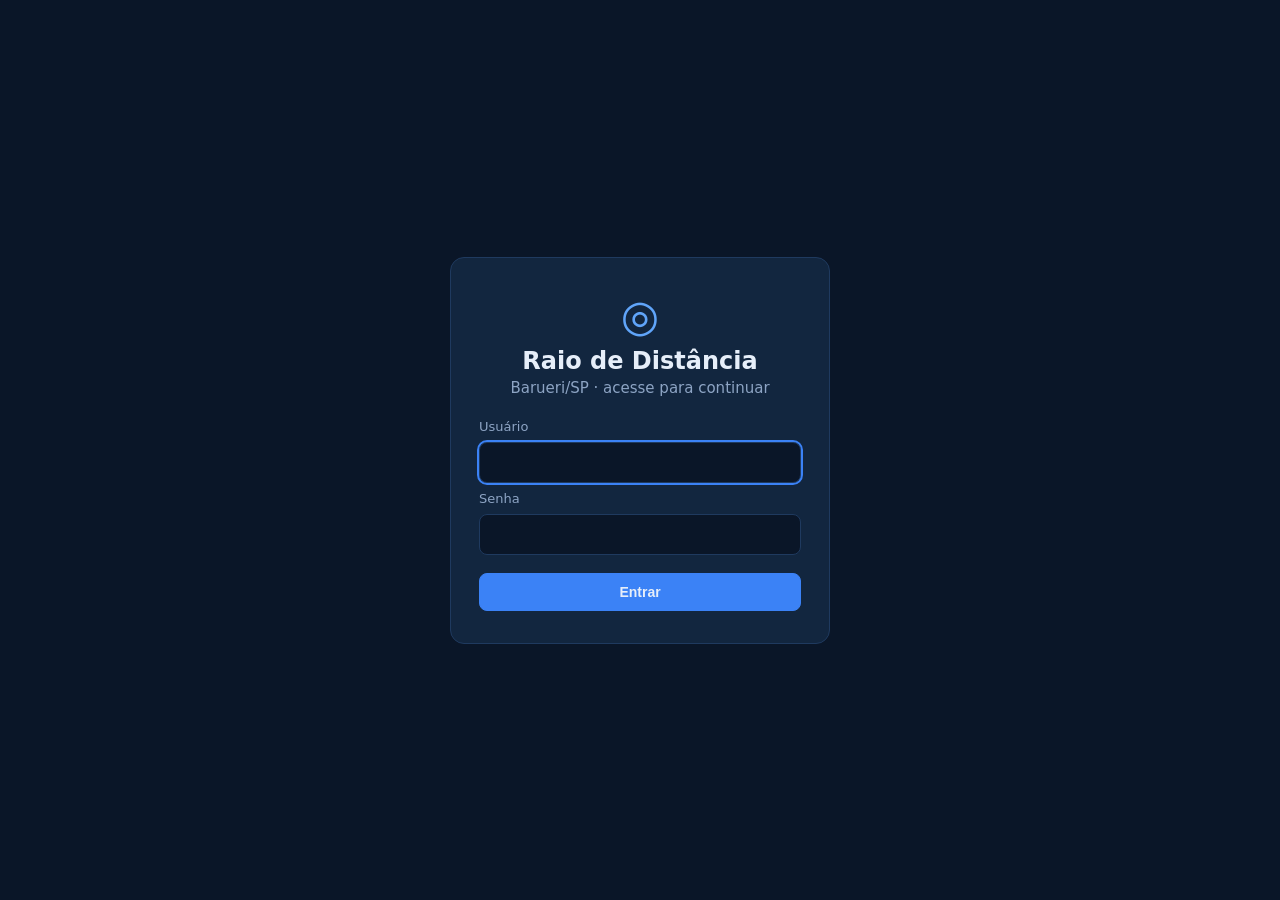
==== login.html @ b9fec945 "Login, perfis de motoboy, entregas salvas, busca de endereço melhorada e arte dos raios Co-Authored-" ====
<!DOCTYPE html>
<html lang="pt-BR">
<head>
  <meta charset="UTF-8">
  <meta name="viewport" content="width=device-width, initial-scale=1">
  <title>Entrar – Raio de Distância</title>
  <link rel="stylesheet" href="css/style.css">
</head>
<body class="login-page">
  <main class="login-card">
    <span class="brand-icon" aria-hidden="true">◎</span>
    <h1>Raio de Distância</h1>
    <p class="login-sub">Barueri/SP · acesse para continuar</p>

    <form id="loginForm" autocomplete="off">
      <label for="user">Usuário</label>
      <input id="user" type="text" required autofocus>

      <label for="pass">Senha</label>
      <input id="pass" type="password" required>

      <div id="loginError" class="message error" hidden role="alert">Usuário ou senha incorretos.</div>
      <button type="submit" class="btn primary">Entrar</button>
    </form>
  </main>
  <script src="js/login.js"></script>
</body>
</html>
---- css/style.css ----
/* ==========================================================
   Raio de Distância – Barueri/SP
   Tema: azul-marinho, painéis com bordas discretas
   ========================================================== */
:root {
  --bg: #0a1628;
  --bg-2: #0f1f38;
  --panel: #12263f;
  --border: #1f3a5f;
  --text: #e6eef9;
  --muted: #8da4c4;
  --blue: #3b82f6;
  --blue-2: #60a5fa;

  /* cores das faixas (usadas no JS e no CSS) */
  --r1: #ef4444;
  --r2: #f59e0b;
  --r3: #22c55e;
  --r4: #3b82f6;
  --r5: #dc2626;
}

* { box-sizing: border-box; }
html, body { height: 100%; margin: 0; }
body {
  display: flex; flex-direction: column;
  background: var(--bg); color: var(--text);
  font-family: "Inter", "Segoe UI", system-ui, -apple-system, sans-serif;
  font-size: 15px;
}

/* ---------- Topo ---------- */
.topbar {
  display: flex; gap: 16px; align-items: center; flex-wrap: wrap;
  padding: 12px 20px;
  background: var(--bg-2); border-bottom: 1px solid var(--border);
}
.brand { display: flex; align-items: center; gap: 10px; min-width: 220px; }
.brand-icon { font-size: 28px; color: var(--blue-2); }
.brand h1 { margin: 0; font-size: 18px; }
.brand small { color: var(--muted); display: block; max-width: 260px; }

.search { flex: 1; display: flex; gap: 8px; min-width: 260px; }
.search input, .ref-form input {
  flex: 1; min-width: 0;
  padding: 10px 14px; border-radius: 8px;
  border: 1px solid var(--border); background: var(--bg);
  color: var(--text); font-size: 15px;
}
input:focus { outline: 2px solid var(--blue); border-color: transparent; }

.btn {
  padding: 10px 16px; border-radius: 8px; cursor: pointer;
  border: 1px solid var(--border); background: var(--panel);
  color: var(--text); font-size: 14px; font-weight: 600;
}
.btn:hover { border-color: var(--blue); }
.btn.primary { background: var(--blue); border-color: var(--blue); }
.btn.primary:hover { background: #2563eb; }
.btn:disabled { opacity: .6; cursor: wait; }

/* ---------- Layout ---------- */
.layout { flex: 1; display: flex; min-height: 0; }
.map-wrap { flex: 1; position: relative; min-width: 0; }
#map { position: absolute; inset: 0; background: #0a1628; }
.map-btn { position: absolute; z-index: 1000; left: 12px; bottom: 24px; box-shadow: 0 2px 8px #0008; }

.sidebar {
  width: 380px; max-width: 100%; overflow-y: auto;
  padding: 14px; display: flex; flex-direction: column; gap: 14px;
  background: var(--bg-2); border-left: 1px solid var(--border);
}
.panel {
  background: var(--panel); border: 1px solid var(--border);
  border-radius: 10px; padding: 14px;
}
.panel h2 {
  margin: 0 0 10px; font-size: 13px; letter-spacing: .08em;
  text-transform: uppercase; color: var(--blue-2);
  display: flex; justify-content: space-between; align-items: center;
}
.note { color: var(--muted); font-size: 12px; margin: 10px 0 0; }
.empty { color: var(--muted); }

.link {
  background: none; border: 0; color: var(--muted); cursor: pointer;
  font-size: 12px; text-transform: none; letter-spacing: 0;
}
.link:hover { color: var(--text); text-decoration: underline; }

/* ---------- Mensagens ---------- */
.message { padding: 12px 14px; border-radius: 10px; font-size: 14px; }
.message.error { background: #3b1219; border: 1px solid #7f1d2b; color: #fecaca; }
.message.info  { background: #10294a; border: 1px solid var(--border); color: var(--blue-2); }

/* ---------- Resultado ---------- */
.result-distance { font-size: 40px; font-weight: 800; line-height: 1.1; margin: 4px 0; }
.result-address { color: var(--muted); margin: 0 0 8px; word-break: break-word; }
.badge {
  display: inline-block; padding: 5px 12px; border-radius: 999px;
  font-weight: 700; font-size: 13px; color: #fff;
}
.result-row { margin: 10px 0 0; font-size: 14px; }
.result-row span { color: var(--muted); }

/* ---------- Entrega ---------- */
.delivery {
  display: flex; gap: 12px; margin: 14px 0 4px; padding: 12px;
  background: var(--bg); border: 1px solid var(--border); border-radius: 10px;
}
.delivery > div { flex: 1; }
.delivery span { display: block; color: var(--muted); font-size: 12px; }
.delivery b { font-size: 22px; color: var(--blue-2); }
.delivery.out { color: #fecaca; border-color: #7f1d2b; }
.fees { width: 100%; border-collapse: collapse; font-size: 13px; }
.fees th { text-align: left; color: var(--muted); font-weight: 600; padding: 4px 8px; }
.fees td { padding: 5px 8px; border-top: 1px solid var(--border); }
.fees tr.active td { background: #1d4ed833; color: #fff; font-weight: 700; }

/* ---------- Faixas ---------- */
.zones, .history { list-style: none; margin: 0; padding: 0; display: flex; flex-direction: column; gap: 8px; }
.zones li {
  border-left: 5px solid var(--c); padding: 8px 10px;
  background: color-mix(in srgb, var(--c) 12%, transparent);
  border-radius: 0 8px 8px 0;
}
.zones li.active { outline: 2px solid var(--c); }
.zones strong { display: block; color: var(--c); font-size: 13px; }
.zones span { font-size: 13px; }

/* ---------- Histórico ---------- */
.history li button {
  width: 100%; text-align: left; cursor: pointer;
  background: var(--bg); color: var(--text);
  border: 1px solid var(--border); border-radius: 8px; padding: 8px 10px;
  display: flex; justify-content: space-between; gap: 8px; font-size: 13px;
}
.history li button:hover { border-color: var(--blue); }
.history .h-addr { overflow: hidden; text-overflow: ellipsis; white-space: nowrap; }
.history .h-dist { font-weight: 700; white-space: nowrap; }
.history .empty { font-size: 13px; }

/* ---------- Configuração ---------- */
summary { cursor: pointer; color: var(--blue-2); font-weight: 600; }
.ref-form { display: flex; gap: 8px; margin-top: 10px; }

/* ---------- Leaflet: legenda e rótulos ---------- */
.legend {
  background: #0f1f38e6; color: var(--text); border: 1px solid var(--border);
  border-radius: 8px; padding: 8px 12px; font-size: 12px; line-height: 1.7;
}
.legend i {
  display: inline-block; width: 12px; height: 12px; border-radius: 50%;
  margin-right: 6px; vertical-align: middle; opacity: .9;
}
.ring-label {
  background: none; border: 0; box-shadow: none;
  color: #fff; font-weight: 700; font-size: 11px;
  text-shadow: 0 0 3px #000, 0 0 3px #000;
}
.ring-label::before { display: none; }
.leaflet-popup-content-wrapper { background: var(--panel); color: var(--text); }
.leaflet-popup-tip { background: var(--panel); }

/* ---------- Salvar entrega / Motoboys ---------- */
.save-box { display: flex; gap: 8px; margin-top: 12px; }
.save-box select {
  flex: 1; min-width: 0; padding: 10px; border-radius: 8px; font-size: 14px;
  border: 1px solid var(--border); background: var(--bg); color: var(--text);
}
.save-box input {
  flex: 1; min-width: 0; padding: 10px; border-radius: 8px; font-size: 14px;
  border: 1px solid var(--border); background: var(--bg); color: var(--text);
}
.nav { margin-left: auto; display: flex; gap: 8px; }
.topbar a.btn { text-decoration: none; display: inline-block; }
.moto-layout { flex: 1; display: flex; min-height: 0; }
.moto-side { border-left: 0; border-right: 1px solid var(--border); }
.moto-main { flex: 1; overflow-y: auto; padding: 14px; display: flex; flex-direction: column; gap: 14px; }
.moto-main > div:not([hidden]) { display: flex; flex-direction: column; gap: 14px; }
.stack { display: flex; flex-direction: column; gap: 8px; }
.stack input, .date {
  padding: 10px 12px; border-radius: 8px; font-size: 14px;
  border: 1px solid var(--border); background: var(--bg); color: var(--text);
}
.stack-h { display: flex; gap: 8px; align-items: center; flex-wrap: wrap; }
.moto-head { display: flex; justify-content: space-between; gap: 12px; flex-wrap: wrap; align-items: center; }
.stats { display: flex; gap: 12px; margin-top: 14px; flex-wrap: wrap; }
.stats > div { flex: 1; min-width: 120px; background: var(--bg); border: 1px solid var(--border); border-radius: 10px; padding: 12px; }
.stats span { display: block; color: var(--muted); font-size: 12px; }
.stats b { font-size: 24px; color: var(--blue-2); }
.table-wrap { overflow-x: auto; }
.fees .addr { max-width: 340px; }
.fees td .link.day { color: var(--blue-2); font-size: 13px; }
.history li button.sel { border-color: var(--blue); background: #1d4ed822; }

/* ---------- Login ---------- */
.login-page { align-items: center; justify-content: center; padding: 16px; }
.login-card {
  width: 100%; max-width: 380px; text-align: center;
  background: var(--panel); border: 1px solid var(--border);
  border-radius: 14px; padding: 32px 28px;
}
.login-card .brand-icon { font-size: 44px; }
.login-card h1 { margin: 6px 0 4px; font-size: 24px; }
.login-sub { color: var(--muted); margin: 0 0 22px; }
.login-card form { display: flex; flex-direction: column; gap: 8px; text-align: left; }
.login-card label { font-size: 13px; color: var(--muted); }
.login-card input {
  padding: 11px 14px; border-radius: 8px; font-size: 15px;
  border: 1px solid var(--border); background: var(--bg); color: var(--text);
}
.login-card .message { margin-top: 6px; }
.login-card .btn { margin-top: 10px; }

/* ---------- Responsivo ---------- */
@media (max-width: 860px) {
  body { height: auto; min-height: 100%; }
  .layout { flex-direction: column; }
  .map-wrap { flex: none; height: 62vh; }
  .sidebar { width: 100%; border-left: 0; border-top: 1px solid var(--border); overflow: visible; }
  .moto-layout { flex-direction: column; }
  .moto-side { width: 100%; border-right: 0; border-bottom: 1px solid var(--border); }
  .search { flex-wrap: wrap; }
  .search input { flex-basis: 100%; }
  .search .btn { flex: 1; }
}
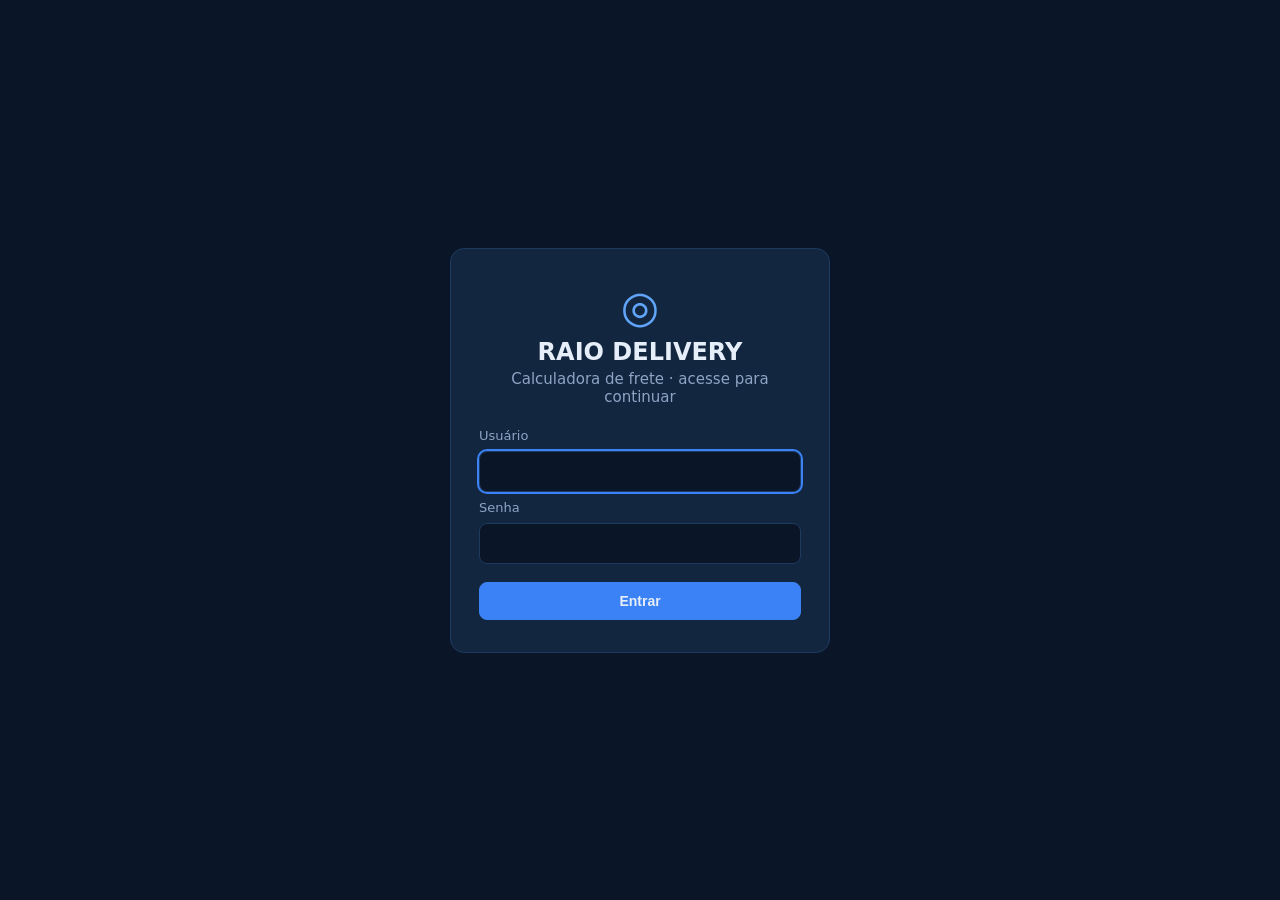
==== commit f4ecf250: "RAIO DELIVERY: valor em destaque, rota obrigatória, histórico completo e entregas vinculadas ao moto" ====
--- a/login.html
+++ b/login.html
@@ -3,14 +3,14 @@
 <head>
   <meta charset="UTF-8">
   <meta name="viewport" content="width=device-width, initial-scale=1">
-  <title>Entrar – Raio de Distância</title>
+  <title>Entrar – RAIO DELIVERY</title>
   <link rel="stylesheet" href="css/style.css">
 </head>
 <body class="login-page">
   <main class="login-card">
     <span class="brand-icon" aria-hidden="true">◎</span>
-    <h1>Raio de Distância</h1>
-    <p class="login-sub">Barueri/SP · acesse para continuar</p>
+    <h1>RAIO DELIVERY</h1>
+    <p class="login-sub">Calculadora de frete · acesse para continuar</p>
 
     <form id="loginForm" autocomplete="off">
       <label for="user">Usuário</label>
--- a/css/style.css
+++ b/css/style.css
@@ -1,5 +1,5 @@
 /* ==========================================================
-   Raio de Distância – Barueri/SP
+   RAIO DELIVERY
    Tema: azul-marinho, painéis com bordas discretas
    ========================================================== */
 :root {
@@ -172,6 +172,29 @@
   flex: 1; min-width: 0; padding: 10px; border-radius: 8px; font-size: 14px;
   border: 1px solid var(--border); background: var(--bg); color: var(--text);
 }
+.fee-actions { display: flex; gap: 8px; flex-wrap: wrap; margin-top: 12px; }
+.fee-actions .btn { padding: 8px 12px; font-size: 13px; }
+.fees input.cell {
+  width: 100%; min-width: 0; padding: 6px 8px; border-radius: 6px; font-size: 13px;
+  border: 1px solid var(--border); background: var(--bg); color: var(--text);
+}
+/* Valor a pagar: destaque principal do resultado */
+.price {
+  text-align: center; padding: 18px 12px; margin-bottom: 14px;
+  background: linear-gradient(160deg, #1d4ed8, #3b82f6); border-radius: 12px;
+}
+.price span { display: block; font-size: 13px; letter-spacing: .04em; text-transform: uppercase; color: #dbeafe; }
+.price b { display: block; font-size: 52px; line-height: 1.15; color: #fff; }
+.price small { display: block; color: #dbeafe; margin: 4px 0 10px; }
+.price.warn { background: #3b1219; border: 1px solid #7f1d2b; }
+.price.warn b { color: #fecaca; }
+.price.warn small { color: #fecaca; }
+.approx { color: #fbbf24; }
+.h-addr small { display: block; color: var(--muted); font-size: 11px; overflow: hidden; text-overflow: ellipsis; }
+.moto-simple { max-width: 560px; width: 100%; margin: 0 auto; padding: 14px; display: flex; flex-direction: column; gap: 14px; }
+.moto-item { display: flex; justify-content: space-between; align-items: center; gap: 8px;
+  background: var(--bg); border: 1px solid var(--border); border-radius: 8px; padding: 8px 12px; }
+.moto-item small { display: block; color: var(--muted); }
 .nav { margin-left: auto; display: flex; gap: 8px; }
 .topbar a.btn { text-decoration: none; display: inline-block; }
 .moto-layout { flex: 1; display: flex; min-height: 0; }
